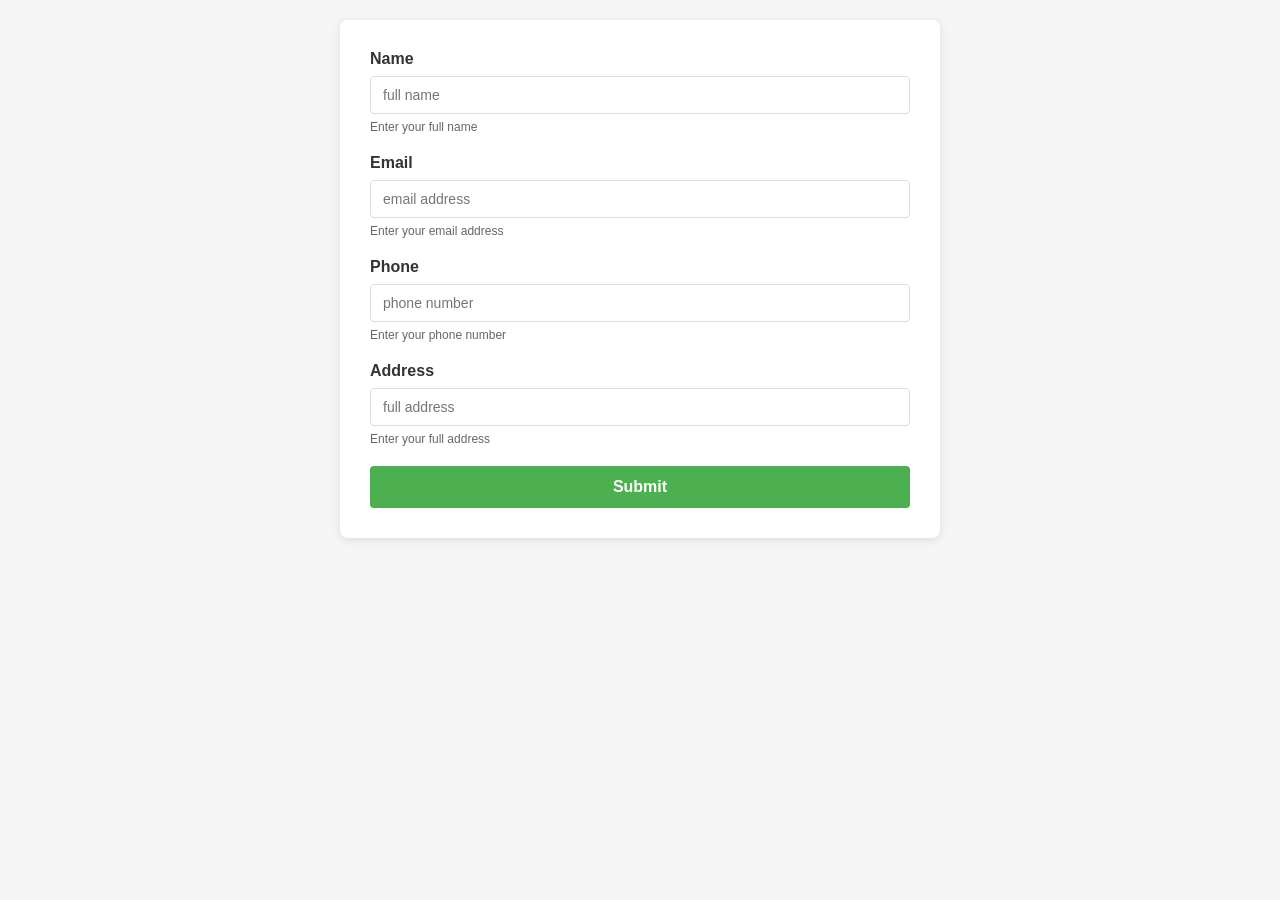
==== index.html @ 51ebb53d "basic" ====
<!DOCTYPE html>
<html lang="en">
<head>
    <meta charset="UTF-8">
    <meta name="viewport" content="width=device-width, initial-scale=1.0">
    <title>Document</title>
    <link rel="stylesheet" href="style.css">
</head>
<body>
    <fieldset>
        <div class="container">
            <form action="submit_response.html" method="get">
                <fieldset>
                    <div>
                        <label for="name">Name</label>
                        <input type="text" id="name" name="name" placeholder="full name" aria-describedby="name-help">
                        <small id="name-help">Enter your full name</small>
                    </div>
                </fieldset>
                <fieldset>
                    <div>
                        <label for="email">Email</label>
                        <input type="email" id="email" name="email" placeholder="email address" aria-describedby="email-help">
                        <small id="email-help">Enter your email address</small>
                    </div>
                </fieldset>
                <fieldset>
                    <div>
                        <label for="phone">Phone</label>
                        <input type="tel" id="phone" name="phone" placeholder="phone number" aria-describedby="phone-help">
                        <small id="phone-help">Enter your phone number</small>
                    </div>
                </fieldset>
                <fieldset>
                    <div>
                        <label for="address">Address</label>
                        <input type="text" id="address" name="address" placeholder="full address" aria-describedby="address-help">
                        <small id="address-help">Enter your full address</small>
                    </div>
                </fieldset>
                <button type="submit">Submit</button>
            </form>
        </div>
    </fieldset>
</body>
</html>
---- style.css ----
* {
    margin: 0;
    padding: 0;
    box-sizing: border-box;
}

body {
    font-family: Arial, sans-serif;
    background-color: #f5f5f5;
    padding: 20px;
}

.container {
    max-width: 600px;
    margin: 0 auto;
}

form {
    background-color: white;
    padding: 30px;
    border-radius: 8px;
    box-shadow: 0 2px 8px rgba(0, 0, 0, 0.1);
}

fieldset {
    border: none;
    padding: 0;
    margin-bottom: 20px;
}

fieldset:last-child {
    margin-bottom: 0;
}

div {
    display: flex;
    flex-direction: column;
}

label {
    font-weight: bold;
    margin-bottom: 8px;
    color: #333;
}

input {
    padding: 10px 12px;
    border: 1px solid #ddd;
    border-radius: 4px;
    font-size: 14px;
    transition: border-color 0.3s;
}

input:focus {
    outline: none;
    border-color: #4CAF50;
    box-shadow: 0 0 4px rgba(76, 175, 80, 0.2);
}

small {
    font-size: 12px;
    color: #666;
    margin-top: 6px;
}

button {
    padding: 12px 30px;
    background-color: #4CAF50;
    color: white;
    border: none;
    border-radius: 4px;
    font-size: 16px;
    font-weight: bold;
    cursor: pointer;
    transition: background-color 0.3s;
    width: 100%;
}

button:hover {
    background-color: #45a049;
}

button:active {
    background-color: #3d8b40;
}
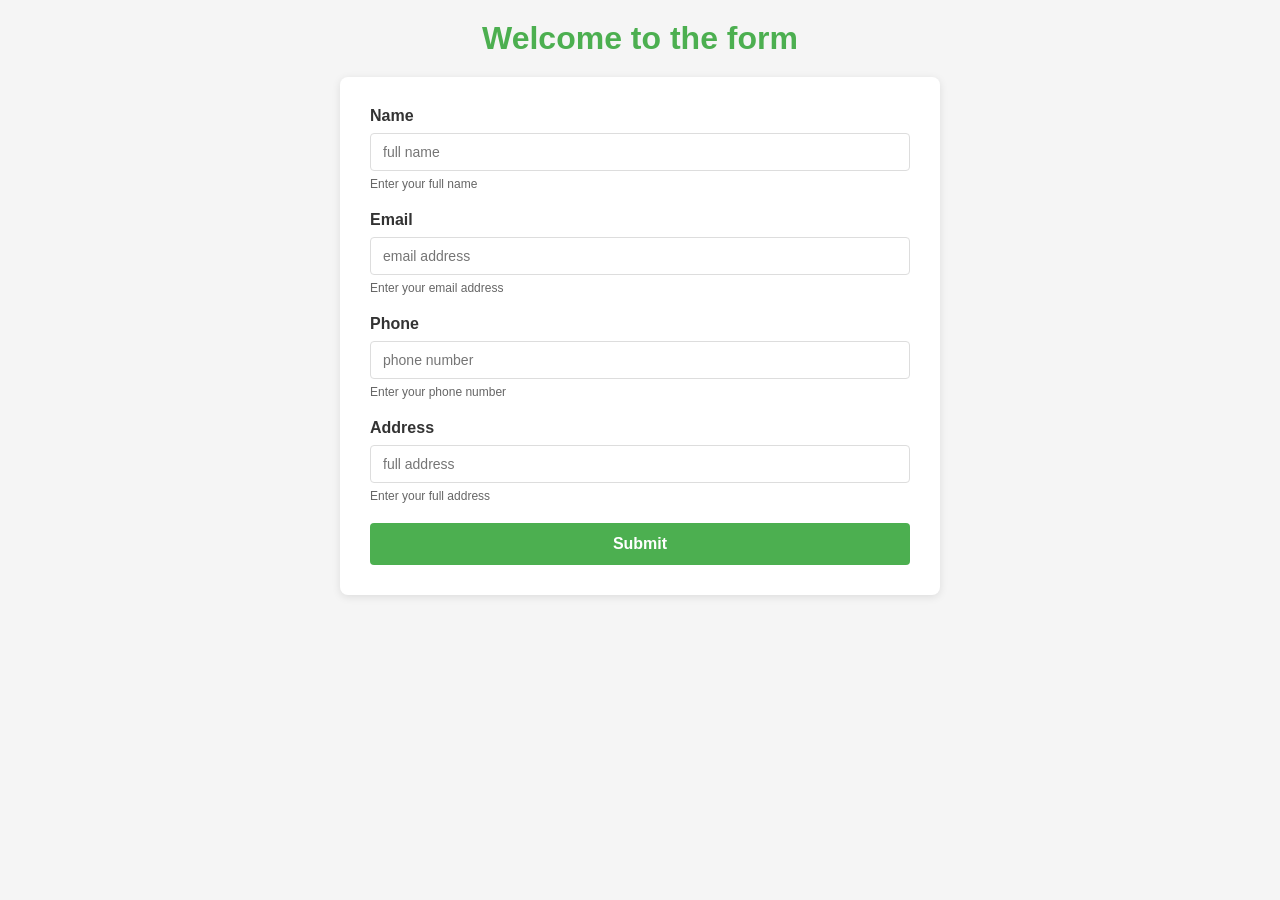
==== commit b4859db7: "added header" ====
--- a/index.html
+++ b/index.html
@@ -6,6 +6,12 @@
     <title>Document</title>
     <link rel="stylesheet" href="style.css">
 </head>
+<header>
+    <div>
+    <h1>Welcome to the form</h1>
+    </div>
+
+</header>
 <body>
     <fieldset>
         <div class="container">
--- a/style.css
+++ b/style.css
@@ -2,6 +2,12 @@
     margin: 0;
     padding: 0;
     box-sizing: border-box;
+}
+
+h1{
+    text-align: center;
+    color: #4CAF50;
+    margin-bottom: 20px;
 }
 
 body {
